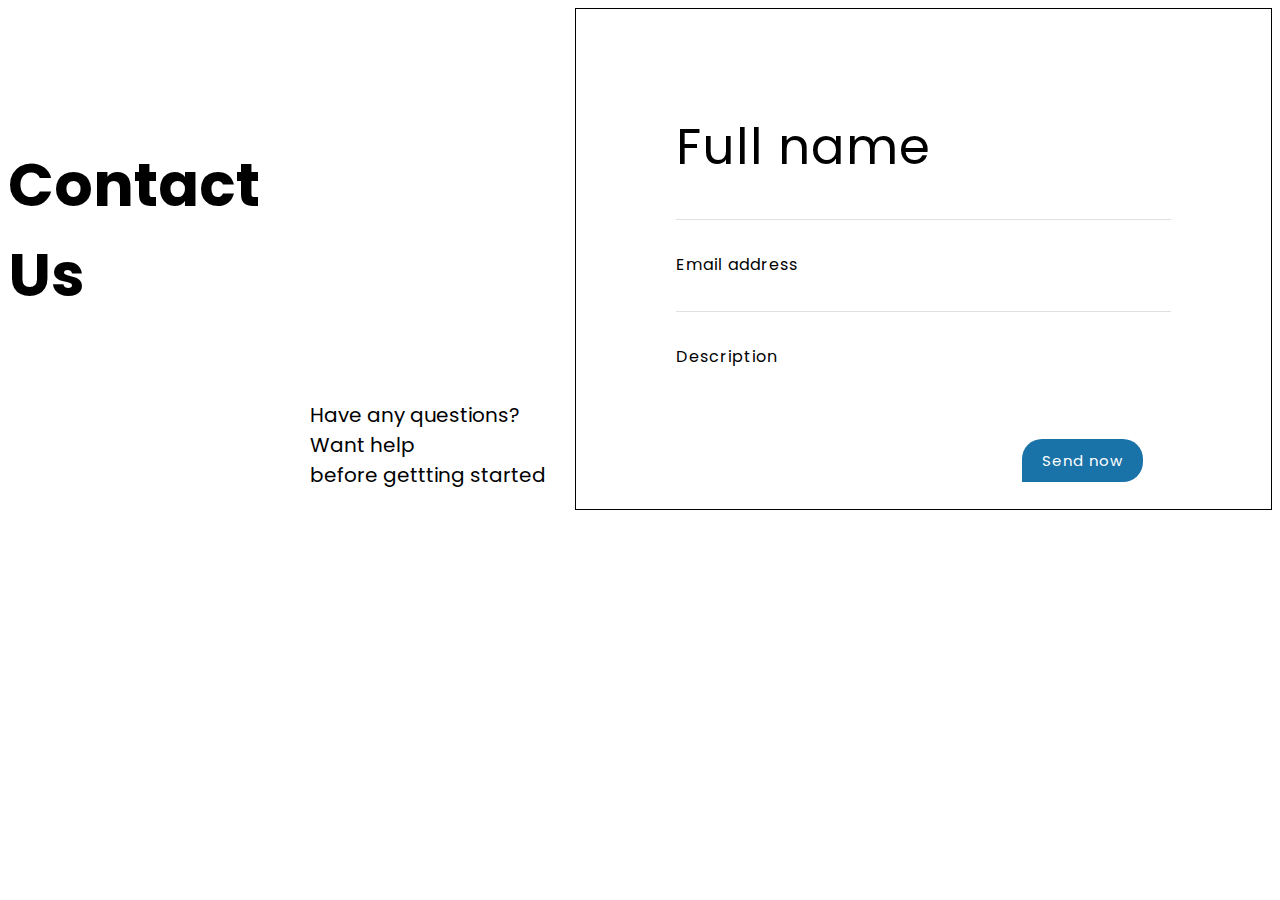
==== footer.html @ 400fdce0 "footer file comment label , span added h1,p" ====
<!DOCTYPE html>
<html lang="en">
<head>
  <meta charset="UTF-8">
  <meta http-equiv="X-UA-Compatible" content="IE=edge">
  <meta name="viewport" content="width=device-width, initial-scale=1.0">
  <link rel="stylesheet" href="footer.css">
  <title>footer</title>
</head>
<body>
<!-- HTML on the right side -->
  <h1 class="footer-h1">Contact Us</h1>
  <p class="footer-p">Have any questions? Want help<br>before gettting started</p>

<form class="form">
  <!-- <span class="form-title"></span> -->


  <div class="form-group">
    <span class="from-title">Full name</span>
    <input  class="form-input">
    <!-- <label  class="form-label">full name</label> -->
  </div>
  <!-- <span class="form-title"></span> -->

  <div class="form-group">
    <span class="from-title>">Email address</span>
    <input  class="form-input">
    <!-- <label  class="form-label">Email address</label> -->
  </div>
  <span class="form-title">Description</span>
  <button class="form-button">Send now</button>
</form>


  
</body>
</html>
---- footer.css ----
@import url('https://fonts.googleapis.com/css2?family=Poppins:wght@500&display=swap');

body {
  display: flex;
  justify-content: center;
  align-items: end;
  
}
/*footer input left*/
.form {
  width: 600px;
  height: 300px;
  padding:100px 100px;
  border: 1px solid black;
  font-family: 'Poppins';
  letter-spacing: 1px;
}




.form-input,
.form-button {
  font-family: 'Poppins' ;
  letter-spacing: 1px;
  font-size: 15px;
  padding-top: 50px;

}

.from-title {
  margin: 0 0 20px 0;
  font-weight: normal;
  font-family: 'Poppins';
  font-size: 60px;
}


.form-group {
  position: relative;
  margin-bottom: 32px;
}


/* .form-label {
  position: absolute;
  top: 0;
  z-index: -1;
  color: #9e9e9e;
  transition: 0.3s;
  margin-bottom: 30px;
  right: 430px;
} */




.form-input {
  width: 100%;
  padding: 0 0 10px 0;
  border: none;
  border-bottom: 1px solid #e0e0e0;
  background-color: transparent;
  outline: none;
  transition: 0.3s;
}


.form-input:hover {
  border-radius: 1px solid #1a73a8;
}


.form-button {
  padding: 10px 20px;
  border: none;
  border-radius: 20px 20px 20px 0px;
  color: white;
  background-color: #1a73a8;
  outline: none;
  cursor: pointer;
  transition: 0.3s;
  margin-top: 70px;
  margin-left: 70%;


}

.form-button:focus,
.form-button:hover {
  background-color: rgba(0, 113, 240, 0,7);
}


/* focus that makes the label active */
/* .form-input:focus ~ .form-label {
  top: -25px;
  font-size: 20px;
  color: #979292e0;
} */


/*html right*/


.footer-h1 {
  font-size: 60px;
  font-family: 'Poppins';
  margin-right:   20px ;
  margin-bottom: 15%;
  font-style: normal;

}

.footer-p  {
  font-size: 20px;
  font-style: normal;
  font-family: 'Poppins';

  
}
.from-title {
  font-size: 50px;
}
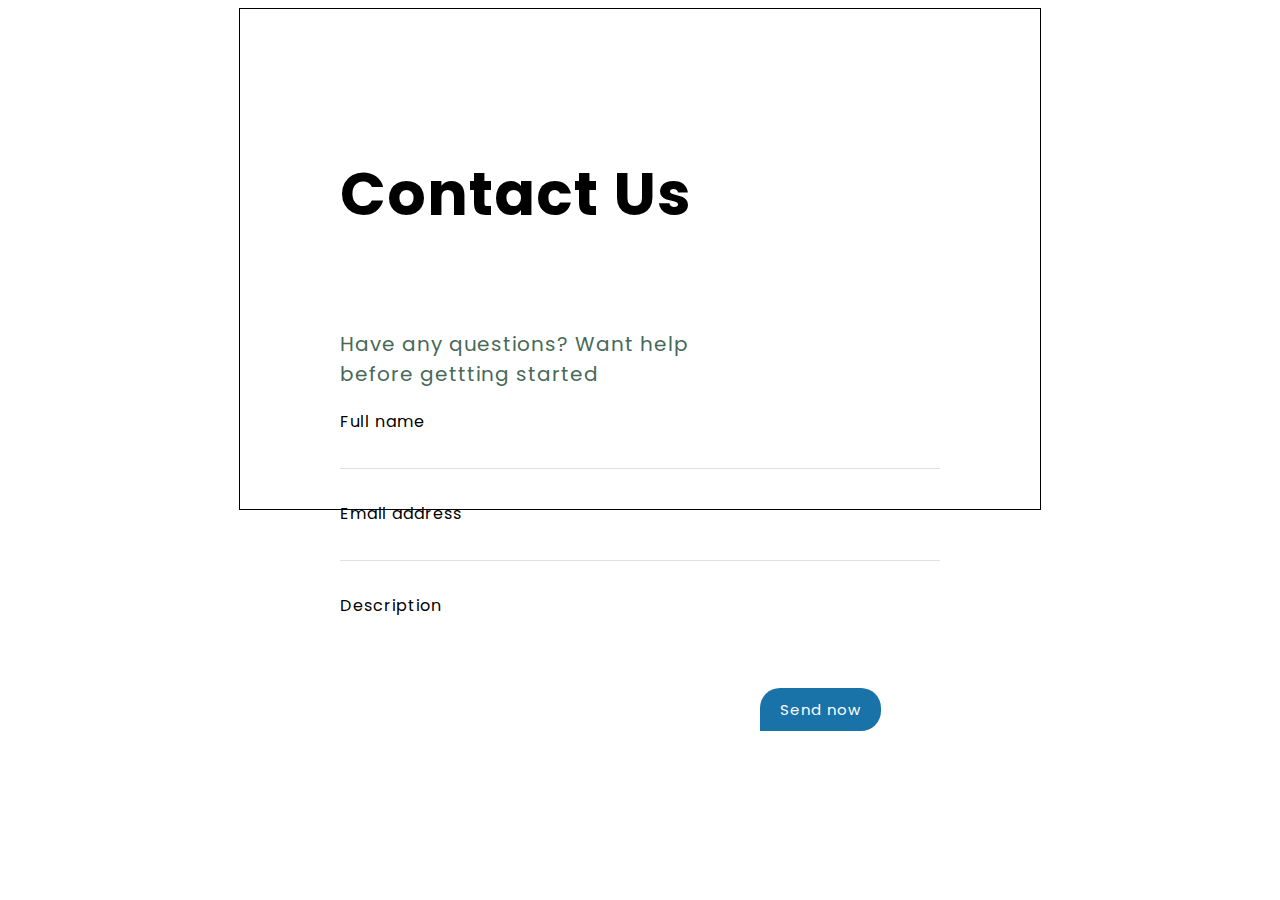
==== commit 960b3fe5: "Fotmatted footer.CSS" ====
--- a/footer.html
+++ b/footer.html
@@ -1,38 +1,43 @@
 <!DOCTYPE html>
 <html lang="en">
+
 <head>
-  <meta charset="UTF-8">
-  <meta http-equiv="X-UA-Compatible" content="IE=edge">
-  <meta name="viewport" content="width=device-width, initial-scale=1.0">
-  <link rel="stylesheet" href="footer.css">
-  <title>footer</title>
+    <meta charset="UTF-8">
+    <meta http-equiv="X-UA-Compatible" content="IE=edge">
+    <meta name="viewport" content="width=device-width, initial-scale=1.0">
+    <link rel="stylesheet" href="footer.css">
+    <title>footer</title>
 </head>
+
 <body>
-<!-- HTML on the right side -->
-  <h1 class="footer-h1">Contact Us</h1>
-  <p class="footer-p">Have any questions? Want help<br>before gettting started</p>
 
-<form class="form">
-  <!-- <span class="form-title"></span> -->
+    <form class="form">
+
+        <!-- HTML on the right side -->
+        <h1 class="footer-h1">Contact Us</h1>
+        <p class="footer-p">Have any questions? Want help<br>before gettting started</p>
+
+        <!-- <span class="form-title"></span> -->
 
 
-  <div class="form-group">
-    <span class="from-title">Full name</span>
-    <input  class="form-input">
-    <!-- <label  class="form-label">full name</label> -->
-  </div>
-  <!-- <span class="form-title"></span> -->
+        <div class="form-group">
+            <span class="form-title1">Full name</span>
+            <input class="form-input">
+            <!-- <label  class="form-label">full name</label> -->
+        </div>
+        <!-- <span class="form-title"></span> -->
 
-  <div class="form-group">
-    <span class="from-title>">Email address</span>
-    <input  class="form-input">
-    <!-- <label  class="form-label">Email address</label> -->
-  </div>
-  <span class="form-title">Description</span>
-  <button class="form-button">Send now</button>
-</form>
+        <div class="form-group">
+            <span class="form-title2>">Email address</span>
+            <input class="form-input">
+            <!-- <label  class="form-label">Email address</label> -->
+        </div>
+        <span class="form-title3">Description</span>
+        <button class="form-button">Send now</button>
+    </form>
 
 
-  
+
 </body>
+
 </html>--- a/footer.css
+++ b/footer.css
@@ -1,44 +1,40 @@
 @import url('https://fonts.googleapis.com/css2?family=Poppins:wght@500&display=swap');
-
 body {
-  display: flex;
-  justify-content: center;
-  align-items: end;
-  
-}
-/*footer input left*/
-.form {
-  width: 600px;
-  height: 300px;
-  padding:100px 100px;
-  border: 1px solid black;
-  font-family: 'Poppins';
-  letter-spacing: 1px;
+    display: flex;
+    justify-content: center;
+    align-items: end;
 }
 
 
+/*footer input left*/
 
+.form {
+    width: 600px;
+    height: 300px;
+    padding: 100px 100px;
+    border: 1px solid black;
+    font-family: 'Poppins';
+    letter-spacing: 1px;
+}
 
 .form-input,
 .form-button {
-  font-family: 'Poppins' ;
-  letter-spacing: 1px;
-  font-size: 15px;
-  padding-top: 50px;
-
+    font-family: 'Poppins';
+    letter-spacing: 1px;
+    font-size: 15px;
+    padding-top: 50px;
 }
 
 .from-title {
-  margin: 0 0 20px 0;
-  font-weight: normal;
-  font-family: 'Poppins';
-  font-size: 60px;
+    margin: 0 0 20px 0;
+    font-weight: normal;
+    font-family: 'Poppins';
+    font-size: 60px;
 }
 
-
 .form-group {
-  position: relative;
-  margin-bottom: 32px;
+    position: relative;
+    margin-bottom: 32px;
 }
 
 
@@ -52,47 +48,42 @@
   right: 430px;
 } */
 
-
-
-
 .form-input {
-  width: 100%;
-  padding: 0 0 10px 0;
-  border: none;
-  border-bottom: 1px solid #e0e0e0;
-  background-color: transparent;
-  outline: none;
-  transition: 0.3s;
+    width: 100%;
+    padding: 0 0 10px 0;
+    border: none;
+    border-bottom: 1px solid #e0e0e0;
+    background-color: transparent;
+    outline: none;
+    transition: 0.3s;
 }
 
-
 .form-input:hover {
-  border-radius: 1px solid #1a73a8;
+    border-radius: 1px solid #1a73a8;
 }
 
-
 .form-button {
-  padding: 10px 20px;
-  border: none;
-  border-radius: 20px 20px 20px 0px;
-  color: white;
-  background-color: #1a73a8;
-  outline: none;
-  cursor: pointer;
-  transition: 0.3s;
-  margin-top: 70px;
-  margin-left: 70%;
-
-
+    padding: 10px 20px;
+    border: none;
+    border-radius: 20px 20px 20px 0px;
+    color: white;
+    background-color: #1a73a8;
+    outline: none;
+    cursor: pointer;
+    transition: 0.3s;
+    margin-top: 70px;
+    margin-left: 70%;
 }
 
 .form-button:focus,
 .form-button:hover {
-  background-color: rgba(0, 113, 240, 0,7);
+    background-color: rgba(0, 113, 240, 0, 7);
 }
 
 
 /* focus that makes the label active */
+
+
 /* .form-input:focus ~ .form-label {
   top: -25px;
   font-size: 20px;
@@ -102,23 +93,21 @@
 
 /*html right*/
 
-
 .footer-h1 {
-  font-size: 60px;
-  font-family: 'Poppins';
-  margin-right:   20px ;
-  margin-bottom: 15%;
-  font-style: normal;
-
+    margin-right: 0px;
+    margin-bottom: 15%;
+    font-family: 'Poppins';
+    font-style: normal;
+    font-size: 60px;
 }
 
-.footer-p  {
-  font-size: 20px;
-  font-style: normal;
-  font-family: 'Poppins';
+.footer-p {
+    font-family: 'Poppins';
+    font-style: normal;
+    font-size: 20px;
+    color: #486958;
+}
 
-  
-}
 .from-title {
-  font-size: 50px;
+    font-size: 25px;
 }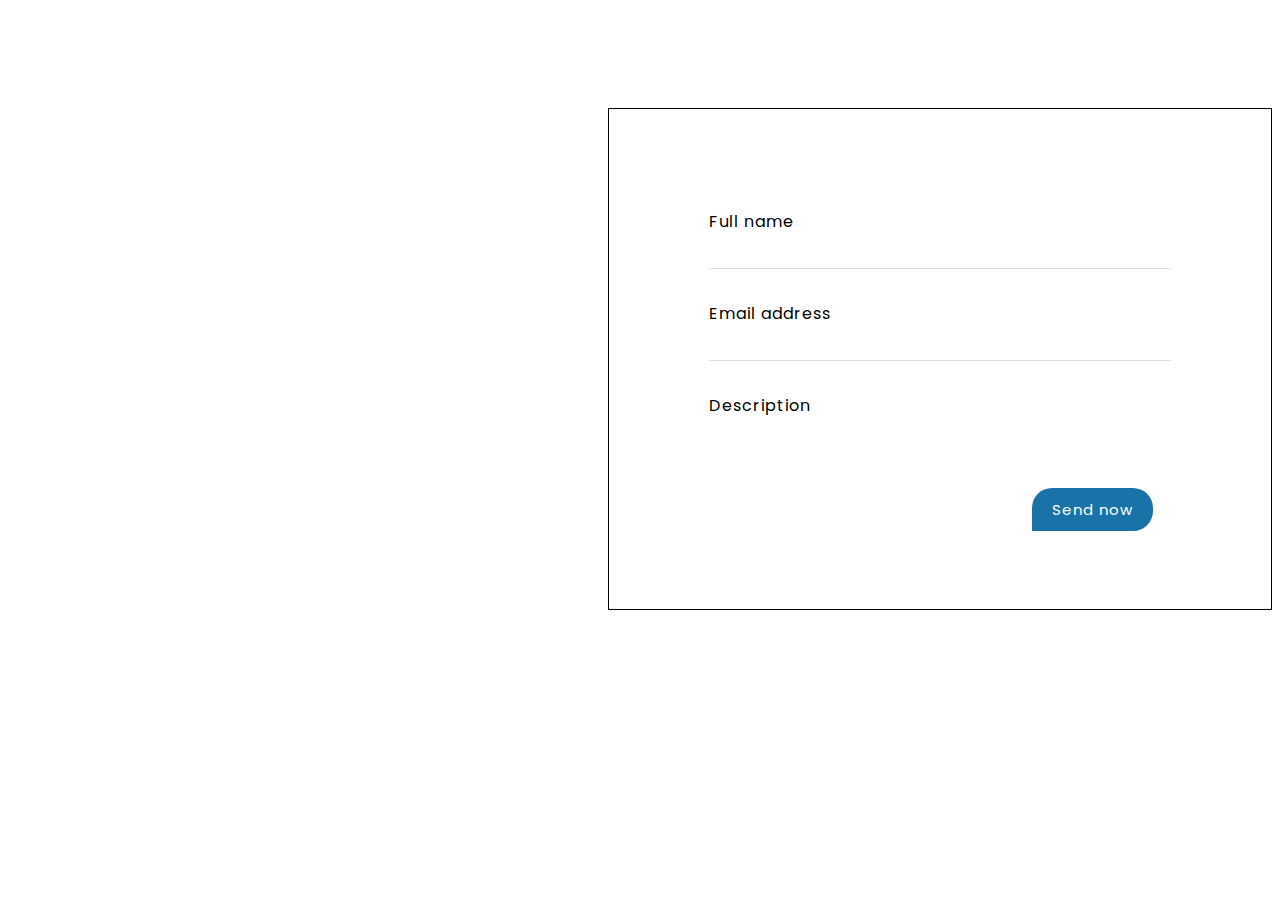
==== commit 69cd0347: "changed body deleted two codes added form.class margin" ====
--- a/footer.html
+++ b/footer.html
@@ -13,11 +13,7 @@
 
     <form class="form">
 
-        <!-- HTML on the right side -->
-        <h1 class="footer-h1">Contact Us</h1>
-        <p class="footer-p">Have any questions? Want help<br>before gettting started</p>
 
-        <!-- <span class="form-title"></span> -->
 
 
         <div class="form-group">
--- a/footer.css
+++ b/footer.css
@@ -1,8 +1,6 @@
 @import url('https://fonts.googleapis.com/css2?family=Poppins:wght@500&display=swap');
 body {
     display: flex;
-    justify-content: center;
-    align-items: end;
 }
 
 
@@ -15,6 +13,8 @@
     border: 1px solid black;
     font-family: 'Poppins';
     letter-spacing: 1px;
+    margin-left: 600px;
+    margin-top: 100px;
 }
 
 .form-input,
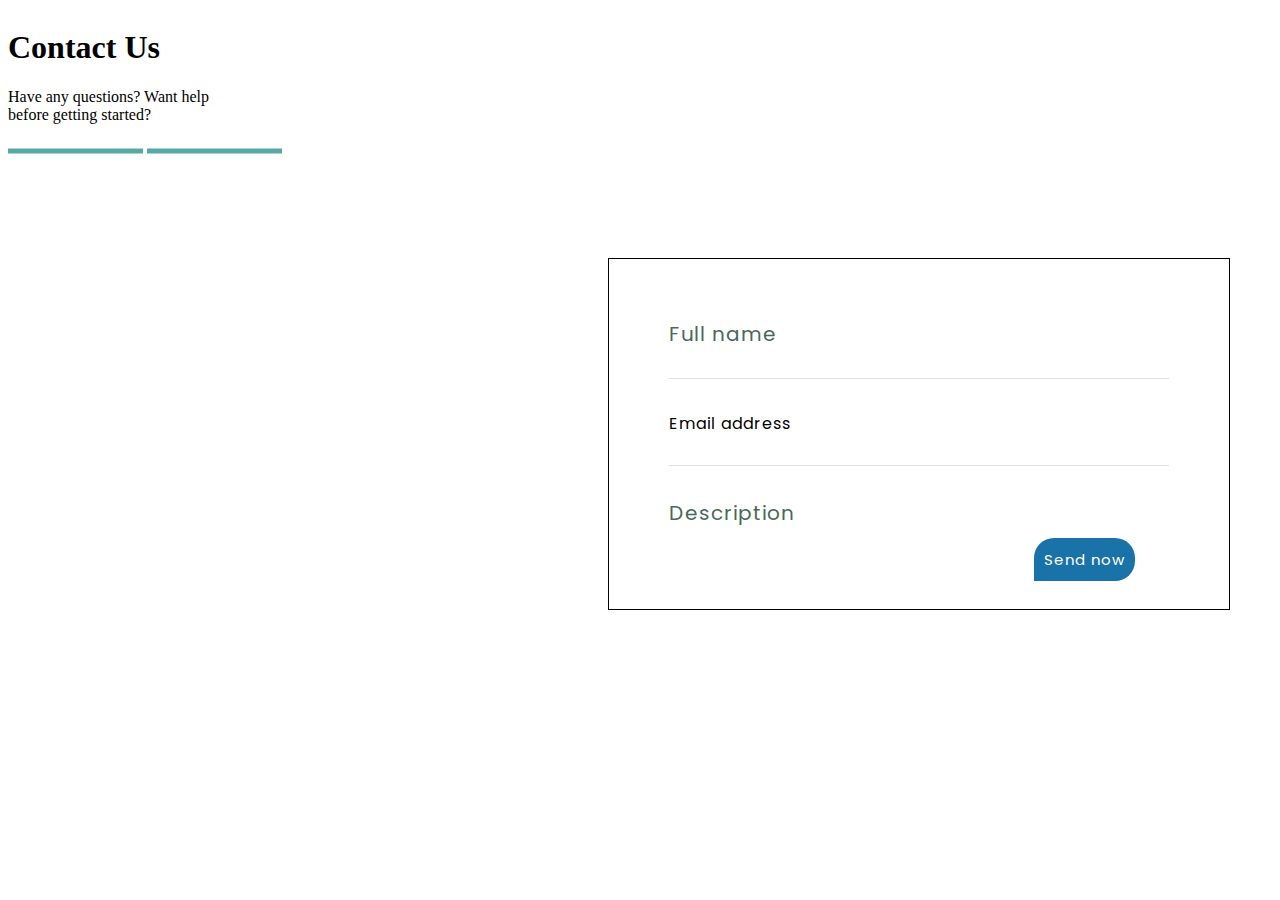
==== commit 74312f21: "formatted HTML and added div with h1 and p and img" ====
--- a/footer.html
+++ b/footer.html
@@ -10,27 +10,25 @@
 </head>
 
 <body>
-
-    <form class="form">
+    <div class="footer">
+        <h1>Contact Us</h1>
+        <p>Have any questions? Want help<br> before getting started?</p>
+        <img src="./png/Vector 1 (1).png" alt="footer-line-first">
+        <img src="./png/Vector 2.png" alt="footer-line-second">
 
 
-
-
-        <div class="form-group">
-            <span class="form-title1">Full name</span>
-            <input class="form-input">
-            <!-- <label  class="form-label">full name</label> -->
-        </div>
-        <!-- <span class="form-title"></span> -->
-
-        <div class="form-group">
-            <span class="form-title2>">Email address</span>
-            <input class="form-input">
-            <!-- <label  class="form-label">Email address</label> -->
-        </div>
-        <span class="form-title3">Description</span>
-        <button class="form-button">Send now</button>
-    </form>
+        <form class="form">
+            <div class="form-group">
+                <span class="form-title1">Full name</span>
+                <input class="form-input">
+            </div>
+            <div class="form-group">
+                <span class="form-title2>">Email address</span>
+                <input class="form-input">
+            </div>
+            <span class="form-title3">Description</span>
+            <button class="form-button">Send now</button>
+        </form>
 
 
 
--- a/footer.css
+++ b/footer.css
@@ -7,9 +7,9 @@
 /*footer input left*/
 
 .form {
-    width: 600px;
-    height: 300px;
-    padding: 100px 100px;
+    width: 500px;
+    height: 230px;
+    padding: 60px 60px;
     border: 1px solid black;
     font-family: 'Poppins';
     letter-spacing: 1px;
@@ -22,14 +22,20 @@
     font-family: 'Poppins';
     letter-spacing: 1px;
     font-size: 15px;
-    padding-top: 50px;
+    padding-top: 20px;
+}
+
+.form-title1,
+.form-title3 {
+    margin: 0 0 20px 0;
+    font-weight: normal;
+    font-family: 'Poppins';
+    font-size: 20px;
+    color: #486958;
 }
 
 .from-title {
-    margin: 0 0 20px 0;
-    font-weight: normal;
-    font-family: 'Poppins';
-    font-size: 60px;
+    color: #486958;
 }
 
 .form-group {
@@ -37,20 +43,9 @@
     margin-bottom: 32px;
 }
 
-
-/* .form-label {
-  position: absolute;
-  top: 0;
-  z-index: -1;
-  color: #9e9e9e;
-  transition: 0.3s;
-  margin-bottom: 30px;
-  right: 430px;
-} */
-
 .form-input {
     width: 100%;
-    padding: 0 0 10px 0;
+    padding: 0 0 5px 0;
     border: none;
     border-bottom: 1px solid #e0e0e0;
     background-color: transparent;
@@ -63,7 +58,7 @@
 }
 
 .form-button {
-    padding: 10px 20px;
+    padding: 10px 10px;
     border: none;
     border-radius: 20px 20px 20px 0px;
     color: white;
@@ -71,27 +66,15 @@
     outline: none;
     cursor: pointer;
     transition: 0.3s;
-    margin-top: 70px;
-    margin-left: 70%;
+    margin-top: 10px;
+    margin-left: 73%;
 }
 
 .form-button:focus,
 .form-button:hover {
-    background-color: rgba(0, 113, 240, 0, 7);
+    background-color: rgb(83, 83, 175);
+    color: rgb(193, 181, 181);
 }
-
-
-/* focus that makes the label active */
-
-
-/* .form-input:focus ~ .form-label {
-  top: -25px;
-  font-size: 20px;
-  color: #979292e0;
-} */
-
-
-/*html right*/
 
 .footer-h1 {
     margin-right: 0px;
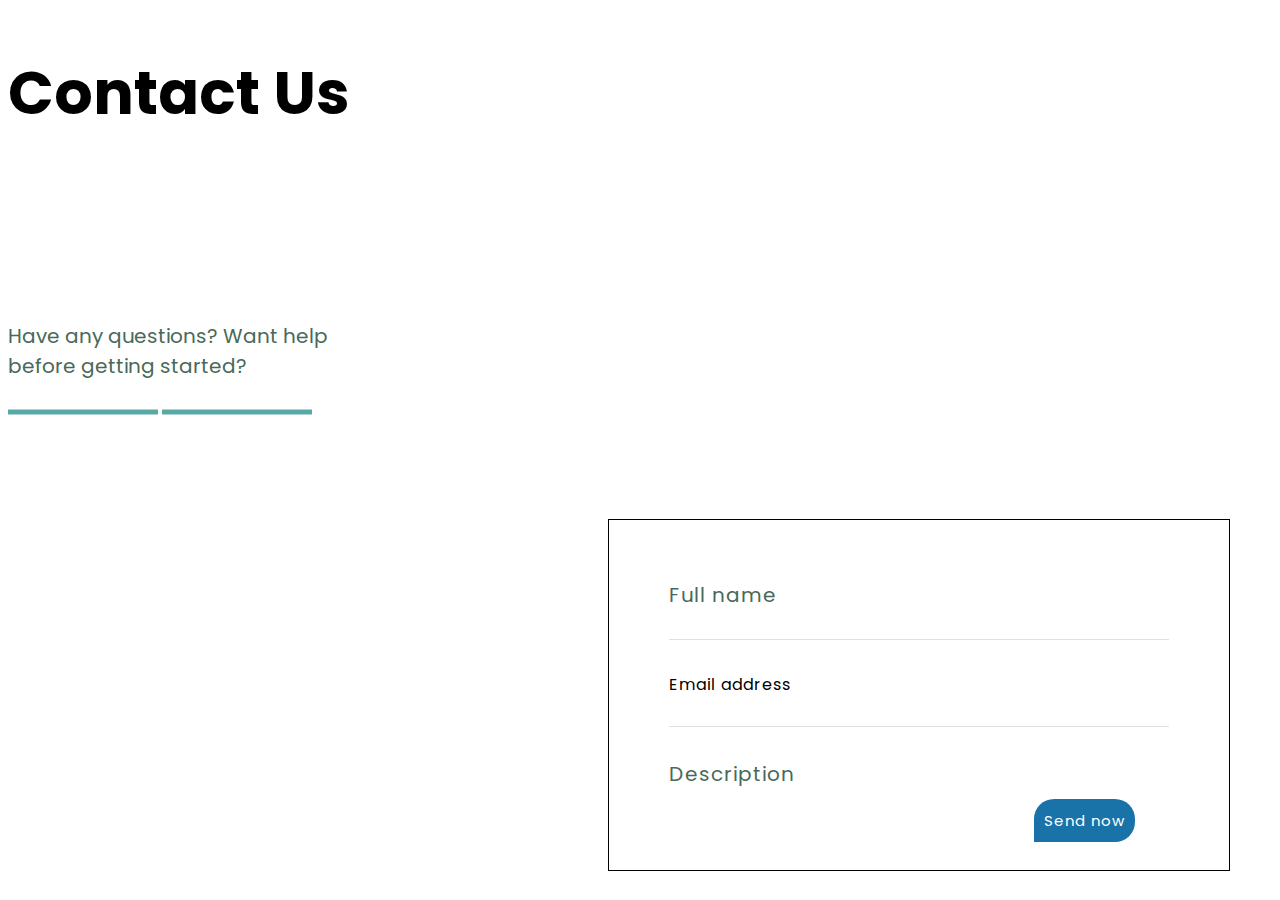
==== commit d4b933bc: "added in CSS  footer-h1, footer-p, img-in-footer1,img-in-footer2" ====
--- a/footer.html
+++ b/footer.html
@@ -11,10 +11,10 @@
 
 <body>
     <div class="footer">
-        <h1>Contact Us</h1>
-        <p>Have any questions? Want help<br> before getting started?</p>
-        <img src="./png/Vector 1 (1).png" alt="footer-line-first">
-        <img src="./png/Vector 2.png" alt="footer-line-second">
+        <h1 class="footer-h1">Contact Us</h1>
+        <p class="footer-p">Have any questions? Want help<br> before getting started?</p>
+        <img class="img-in-footer1" src="./png/Vector 1 (1).png" alt="footer-line-first">
+        <img class="img-in-footer2" src="./png/Vector 2.png" alt="footer-line-second">
 
 
         <form class="form">
--- a/footer.css
+++ b/footer.css
@@ -93,4 +93,20 @@
 
 .from-title {
     font-size: 25px;
+}
+
+.footer-h1 {
+    font-size: 60px;
+}
+
+.footer-p {
+    font-size: 20px;
+}
+
+.img-in-footer1 {
+    width: 150px;
+}
+
+.img-in-footer2 {
+    width: 150px;
 }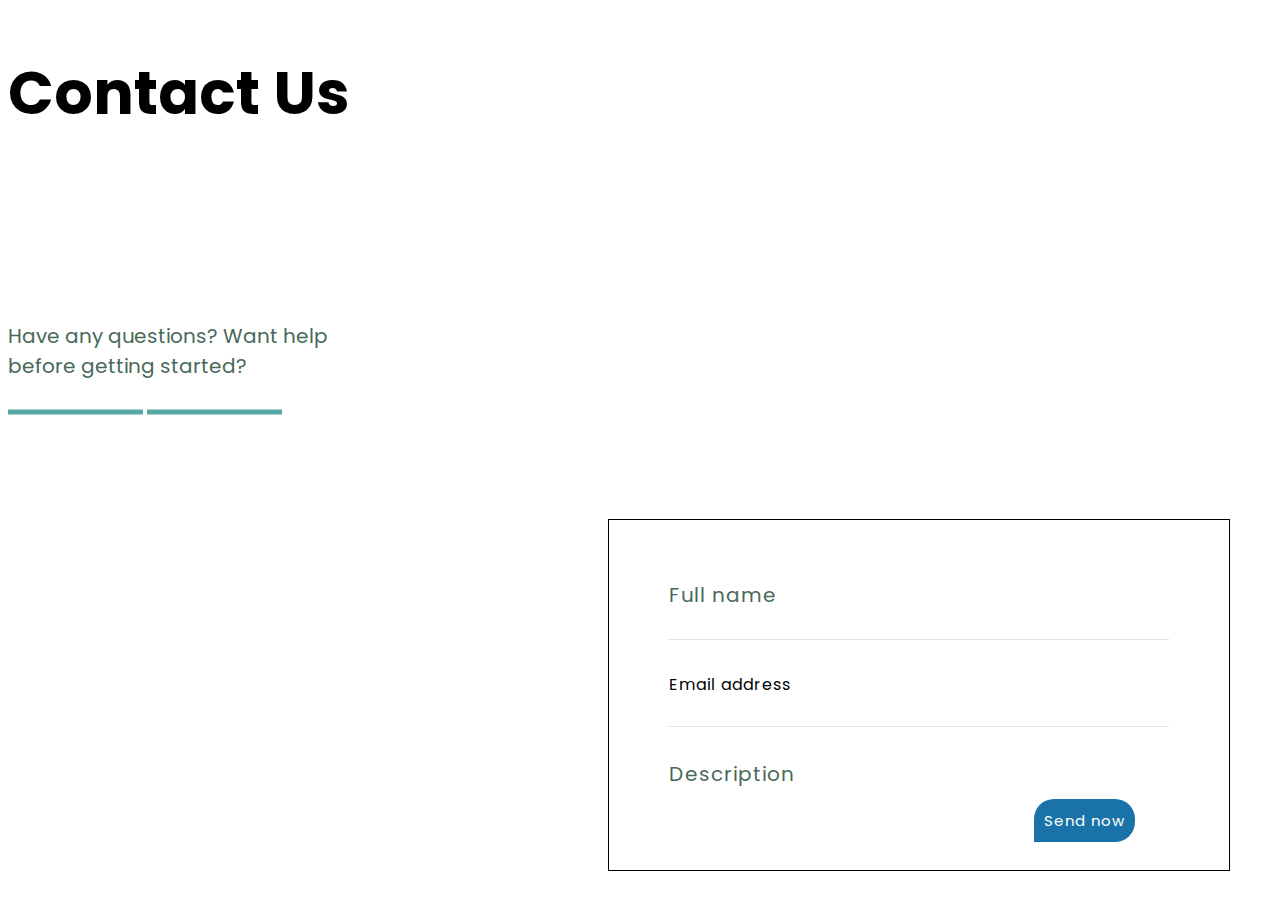
==== commit e00739b1: "changed the classes in img made the class names the same" ====
--- a/footer.html
+++ b/footer.html
@@ -13,8 +13,8 @@
     <div class="footer">
         <h1 class="footer-h1">Contact Us</h1>
         <p class="footer-p">Have any questions? Want help<br> before getting started?</p>
-        <img class="img-in-footer1" src="./png/Vector 1 (1).png" alt="footer-line-first">
-        <img class="img-in-footer2" src="./png/Vector 2.png" alt="footer-line-second">
+        <img class="img-in-footer" src="./png/Vector 1 (1).png" alt="footer-line-first">
+        <img class="img-in-footer" src="./png/Vector 2.png" alt="footer-line-second">
 
 
         <form class="form">
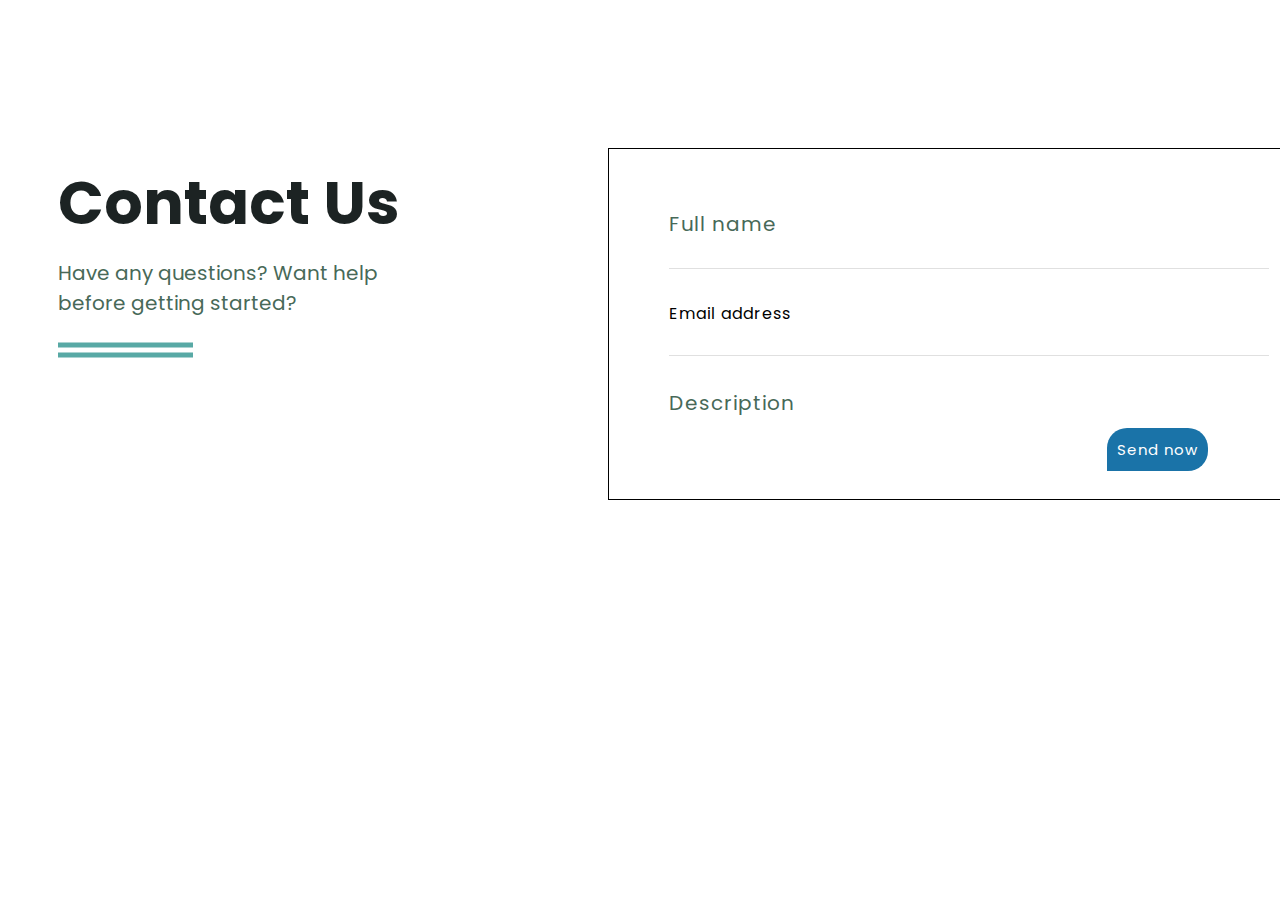
==== commit e8910f8e: "changed index-HTML img2  h1" ====
--- a/footer.html
+++ b/footer.html
@@ -13,8 +13,12 @@
     <div class="footer">
         <h1 class="footer-h1">Contact Us</h1>
         <p class="footer-p">Have any questions? Want help<br> before getting started?</p>
-        <img class="img-in-footer" src="./png/Vector 1 (1).png" alt="footer-line-first">
-        <img class="img-in-footer" src="./png/Vector 2.png" alt="footer-line-second">
+        <div class="img-in-footer">
+            <img src="./png/Vector 1 (1).png" alt="footer-line-first">
+        </div>
+        <div class="img-in-footer">
+            <img src="./png/Vector 2.png" alt="footer-line-second">
+        </div>
 
 
         <form class="form">
--- a/footer.css
+++ b/footer.css
@@ -7,14 +7,14 @@
 /*footer input left*/
 
 .form {
-    width: 500px;
+    width: 600px;
     height: 230px;
     padding: 60px 60px;
     border: 1px solid black;
     font-family: 'Poppins';
     letter-spacing: 1px;
     margin-left: 600px;
-    margin-top: 100px;
+    margin-top: -210px;
 }
 
 .form-input,
@@ -77,36 +77,25 @@
 }
 
 .footer-h1 {
-    margin-right: 0px;
-    margin-bottom: 15%;
+    margin-left: 50px;
+    margin-top: 150px;
     font-family: 'Poppins';
     font-style: normal;
     font-size: 60px;
+    color: #1C2323;
 }
 
 .footer-p {
+    margin-left: 50px;
     font-family: 'Poppins';
     font-style: normal;
     font-size: 20px;
     color: #486958;
+    margin-top: -30px;
 }
 
-.from-title {
-    font-size: 25px;
-}
-
-.footer-h1 {
-    font-size: 60px;
-}
-
-.footer-p {
-    font-size: 20px;
-}
-
-.img-in-footer1 {
-    width: 150px;
-}
-
-.img-in-footer2 {
-    width: 150px;
+.img-in-footer {
+    width: 120px;
+    line-height: 10px;
+    margin-left: 50px;
 }